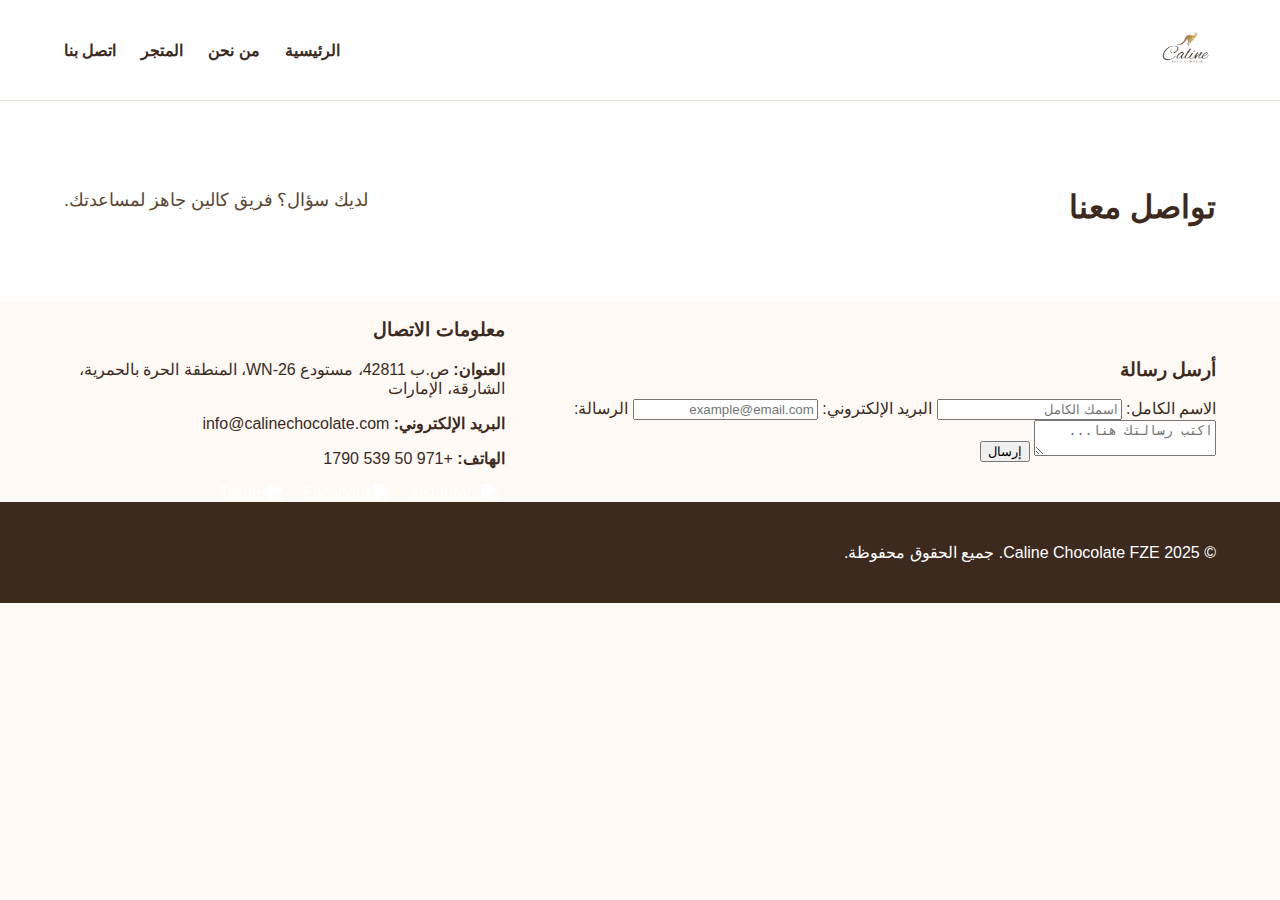
==== contact.html @ b4069f30 "Add files via upload" ====
<!DOCTYPE html>
<html lang="ar" dir="rtl">
<head>
    <meta charset="UTF-8">
    <title>اتصل بنا | كالين</title>
    <meta name="viewport" content="width=device-width, initial-scale=1.0">
    <link rel="stylesheet" href="css/style.css">
</head>
<body>

<header>
    <div class="container">
        <img src="images/logo.png" alt="شعار كالين" class="logo">
        <nav>
            <ul class="nav-links">
                <li><a href="index.html">الرئيسية</a></li>
                <li><a href="about.html">من نحن</a></li>
                <li><a href="store.html">المتجر</a></li>
                <li><a href="contact.html">اتصل بنا</a></li>
            </ul>
        </nav>
    </div>
</header>

<section class="intro">
    <div class="container">
        <h2>تواصل معنا</h2>
        <p>لديك سؤال؟ فريق كالين جاهز لمساعدتك.</p>
    </div>
</section>

<section class="contact-section">
    <div class="container contact-grid">

        <!-- نموذج التواصل -->
        <form class="contact-form">
            <h3>أرسل رسالة</h3>
            <label>الاسم الكامل:</label>
            <input type="text" placeholder="اسمك الكامل" required>

            <label>البريد الإلكتروني:</label>
            <input type="email" placeholder="example@email.com" required>

            <label>الرسالة:</label>
            <textarea placeholder="اكتب رسالتك هنا..." required></textarea>

            <button type="submit">إرسال</button>
        </form>

        <!-- بيانات التواصل -->
        <div class="contact-info">
            <h3>معلومات الاتصال</h3>
            <p><strong>العنوان:</strong> ص.ب 42811، مستودع WN-26، المنطقة الحرة بالحمرية، الشارقة، الإمارات</p>
            <p><strong>البريد الإلكتروني:</strong> info@calinechocolate.com</p>
            <p><strong>الهاتف:</strong> +971 50 539 1790</p>

            <div class="social-links">
                <a href="#"><img src="images/instagram.png" alt="Instagram"></a>
                <a href="#"><img src="images/facebook.png" alt="Facebook"></a>
                <a href="#"><img src="images/twitter.png" alt="Twitter"></a>
            </div>
        </div>

    </div>
</section>

<footer>
    <div class="container">
        <p>© 2025 Caline Chocolate FZE. جميع الحقوق محفوظة.</p>
    </div>
</footer>

<script src="js/script.js"></script>
</body>
</html>
---- css/style.css ----
/* استيراد خط عربي أنيق */
body {
    font-family: 'Cairo', sans-serif;
    margin: 0;
    padding: 0;
    direction: rtl;
    background-color: #fef9f4;
    color: #3c2a1e;
}

/* رأس الصفحة */
header {
    background-color: #fff;
    border-bottom: 1px solid #e8e0d5;
    padding: 20px 0;
}

.container {
    width: 90%;
    max-width: 1200px;
    margin: auto;
    display: flex;
    justify-content: space-between;
    align-items: center;
}

.logo {
    height: 60px;
}

.nav-links {
    list-style: none;
    display: flex;
    gap: 25px;
}

.nav-links li a {
    text-decoration: none;
    color: #3c2a1e;
    font-weight: 600;
    transition: color 0.3s ease;
}

.nav-links li a:hover {
    color: #b68c5a;
}

/* بانر رئيسي */
.hero {
    display: flex;
    flex-wrap: wrap;
    align-items: center;
    justify-content: space-between;
    background-color: #f5eee6;
    padding: 40px 0;
}

.hero-text {
    flex: 1;
    padding: 20px;
}

.hero-text h1 {
    font-size: 2.8em;
    color: #3c2a1e;
}

.hero-text p {
    font-size: 1.2em;
    margin-top: 10px;
    color: #5b4631;
}

.cta-btn {
    display: inline-block;
    margin-top: 20px;
    background-color: #b68c5a;
    color: #fff;
    padding: 12px 25px;
    border-radius: 5px;
    text-decoration: none;
    font-weight: bold;
}

.hero-image {
    flex: 1;
    max-width: 100%;
    height: auto;
}

/* قسم النبذة */
.intro {
    background-color: #fff;
    padding: 60px 0;
    text-align: center;
}

.intro h2 {
    font-size: 2em;
    margin-bottom: 15px;
}

.intro p {
    font-size: 1.1em;
    color: #5b4631;
}

/* مميزات سريعة */
.features {
    background-color: #f9f2e9;
    padding: 60px 0;
}

.feature-box {
    text-align: center;
    padding: 20px;
    max-width: 300px;
}

.feature-box img {
    width: 80px;
    margin-bottom: 15px;
}

.feature-box h3 {
    color: #3c2a1e;
}

.feature-box p {
    color: #6c4e38;
    font-size: 0.95em;
}

.features .container {
    display: flex;
    justify-content: space-around;
    flex-wrap: wrap;
    gap: 20px;
}

/* تذييل الموقع */
footer {
    background-color: #3c2a1e;
    color: #fff;
    padding: 25px 0;
    text-align: center;
}

.social-links a {
    margin: 0 8px;
}

.social-links img {
    width: 24px;
    filter: brightness(0) invert(1);
    transition: 0.3s;
}

.social-links img:hover {
    filter: brightness(1) invert(0.7);
}

/* متجر المنتجات */
.product-grid {
    padding: 60px 0;
    background-color: #fff;
}

.product-grid .container {
    display: grid;
    grid-template-columns: repeat(auto-fit, minmax(250px, 1fr));
    gap: 25px;
}

.product-card {
    border: 1px solid #e8e0d5;
    padding: 20px;
    background-color: #fdf8f2;
    text-align: center;
    border-radius: 8px;
    transition: 0.3s ease;
}

.product-card:hover {
    box-shadow: 0 4px 12px rgba(0,0,0,0.1);
}

.product-card img {
    width: 100%;
    border-radius: 5px;
}

.product-card h3 {
    font-size: 1.1em;
    margin: 15px 0 10px;
    color: #3c2a1e;
}

.product-card .price {
    color: #b68c5a;
    font-weight: bold;
    margin-bottom: 10px;
}

.add-to-cart {
    background-color: #b68c5a;
    color: white;
    padding: 10px 20px;
    border: none;
    font-weight: bold;
    border-radius: 5px;
    cursor: pointer;
}

.promo-banner {
    background-color: #f9f2e9;
    text-align: center;
    padding: 30px 10px;
    margin-top: 40px;
}

.promo-banner h3 {
    font-size: 1.5em;
    color: #3c2a1e;
}

.promo-banner p {
    color: #5b4631;
    margin-top: 10px;
}
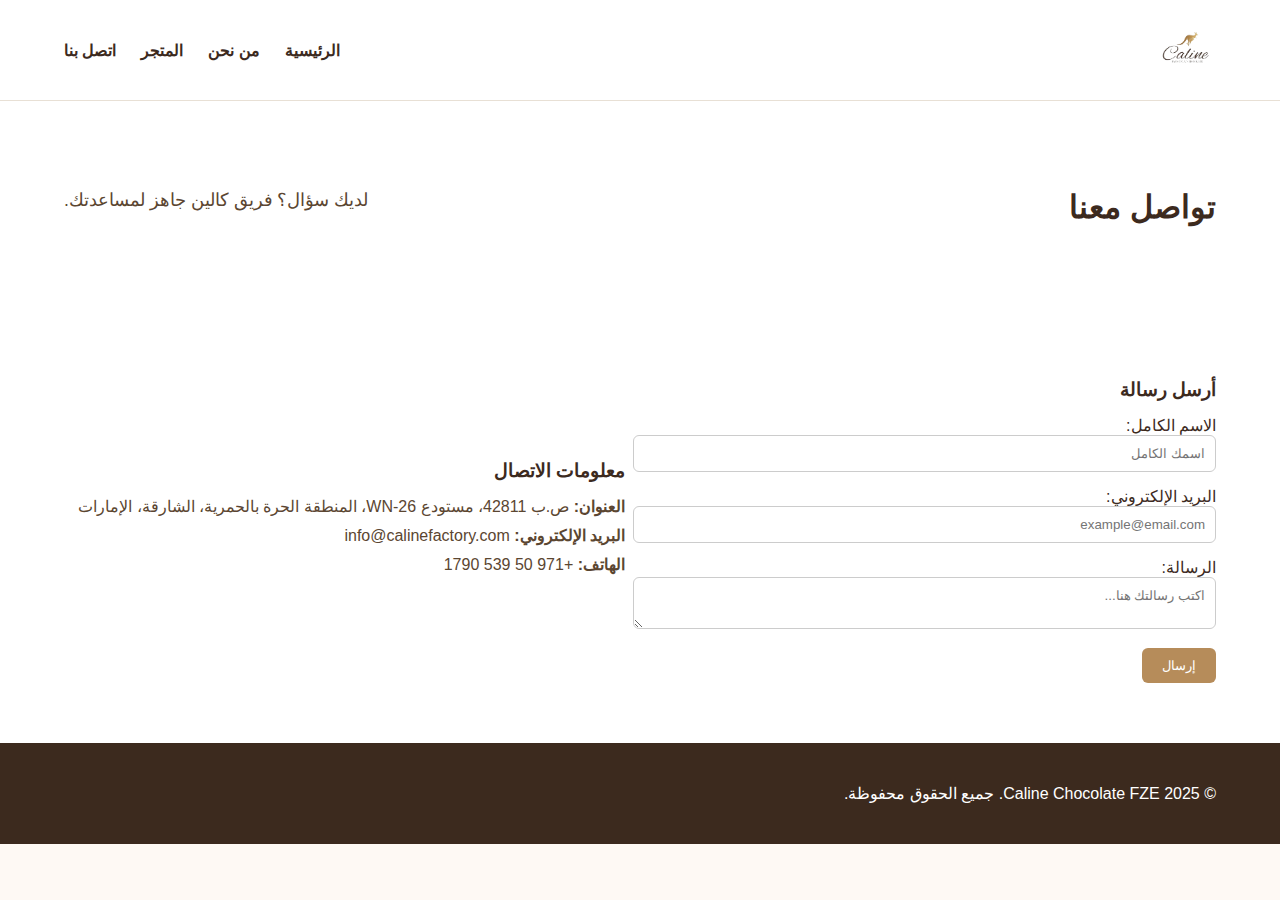
==== commit 058f92cf: "Add files via upload" ====
--- a/contact.html
+++ b/contact.html
@@ -51,7 +51,7 @@
         <div class="contact-info">
             <h3>معلومات الاتصال</h3>
             <p><strong>العنوان:</strong> ص.ب 42811، مستودع WN-26، المنطقة الحرة بالحمرية، الشارقة، الإمارات</p>
-            <p><strong>البريد الإلكتروني:</strong> info@calinechocolate.com</p>
+            <p><strong>البريد الإلكتروني:</strong> info@calinefactory.com</p>
             <p><strong>الهاتف:</strong> +971 50 539 1790</p>
 
             <div class="social-links">
--- a/css/style.css
+++ b/css/style.css
@@ -229,3 +229,127 @@
     margin-top: 10px;
 }
 
+.cart {
+    position: fixed;
+    top: 80px;
+    left: 20px;
+    background-color: #fff;
+    border: 1px solid #ddd;
+    width: 260px;
+    max-height: 400px;
+    overflow-y: auto;
+    padding: 15px;
+    box-shadow: 0 0 10px rgba(0,0,0,0.1);
+    z-index: 1000;
+    border-radius: 8px;
+    font-size: 0.95em;
+}
+
+.cart h3 {
+    margin-top: 0;
+    color: #3c2a1e;
+}
+
+.cart ul {
+    padding: 0;
+    list-style: none;
+}
+
+.cart li {
+    padding: 5px 0;
+    border-bottom: 1px dashed #ccc;
+}
+
+.cart button {
+    background-color: #b68c5a;
+    color: #fff;
+    border: none;
+    padding: 8px 10px;
+    margin: 10px 5px 0 0;
+    cursor: pointer;
+    border-radius: 4px;
+}
+.checkout-form {
+    position: fixed;
+    top: 0;
+    right: 0;
+    width: 100%;
+    height: 100%;
+    background-color: rgba(60, 42, 30, 0.8);
+    display: flex;
+    justify-content: center;
+    align-items: center;
+    z-index: 2000;
+}
+
+.form-container {
+    background-color: #fff;
+    padding: 25px;
+    border-radius: 10px;
+    width: 90%;
+    max-width: 400px;
+    box-shadow: 0 0 20px rgba(0,0,0,0.2);
+    text-align: right;
+}
+
+.form-container h3 {
+    margin-top: 0;
+    color: #3c2a1e;
+}
+
+.form-container input, 
+.form-container textarea {
+    width: 100%;
+    padding: 10px;
+    margin: 8px 0 15px;
+    border: 1px solid #ccc;
+    border-radius: 5px;
+    font-family: 'Cairo', sans-serif;
+}
+
+.contact-section {
+    padding: 60px 0;
+    background-color: #fff;
+}
+
+.contact-grid {
+    display: flex;
+    flex-wrap: wrap;
+    gap: 30px;
+    justify-content: space-between;
+}
+
+.contact-form, .contact-info {
+    flex: 1;
+    min-width: 300px;
+}
+
+.contact-form h3,
+.contact-info h3 {
+    color: #3c2a1e;
+    margin-bottom: 15px;
+}
+
+.contact-form input,
+.contact-form textarea {
+    width: 100%;
+    padding: 10px;
+    margin-bottom: 15px;
+    border: 1px solid #ccc;
+    border-radius: 6px;
+    font-family: 'Cairo', sans-serif;
+}
+
+.contact-form button {
+    background-color: #b68c5a;
+    color: white;
+    padding: 10px 20px;
+    border: none;
+    border-radius: 6px;
+    cursor: pointer;
+}
+
+.contact-info p {
+    color: #5b4631;
+    margin: 10px 0;
+}
